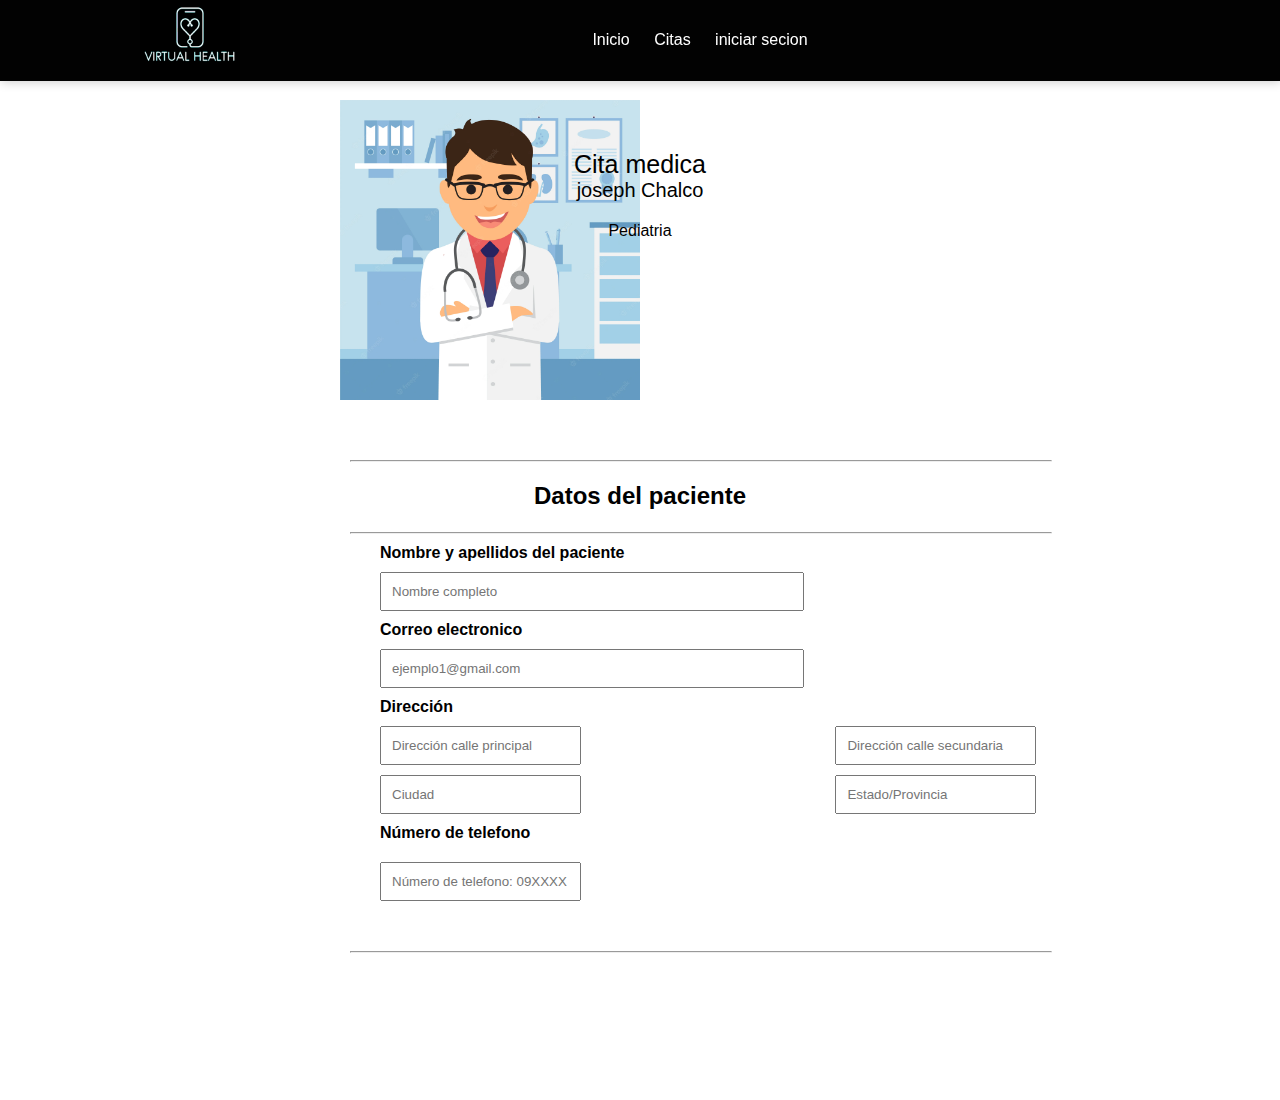
==== GENERAL/virtual/formulario.html @ 3b41a9bf "formulario.html" ====
<!DOCTYPE html>
<html lang="en">
<head>
    <meta charset="UTF-8">
    <meta http-equiv="X-UA-Compatible" content="IE=edge">
    <meta name="viewport" content="width=device-width, initial-scale=1.0">
    <link rel="stylesheet" href="formulatio.css">
    <title>Formulario de Citas</title>
</head>
<body>
    <nav>
        <section class="contenedor nav">
            <div class="logo">
                <img src="logo.png" alt="">
            </div>
            <div class="enlaces-header">
                <a href="index.html">Inicio</a>
                <a href="Formulario_de_citas_médicas.html">Citas</a>
                <a href="login.html">iniciar secion</a> 
            </div>
            <div class="hamburguer">
                <i class="fas fa-bars"></i>
            </div>
        </section>
    </nav>
    <img id="doc" src="doctor.webp">
    <p id="CitaMedica">Cita medica</p>
    <p id="NameDoc">joseph Chalco</p>
    <p id="Especialidad">Pediatria</p>
    <hr id="bajoImg">
    <h2 id="Datos">Datos del paciente</h2>
    <hr id="bajoImg2">
    <p id="namep"><strong> Nombre y apellidos del paciente</strong></p>
    <input type="text" name="nombre" id="nombre" min="15" max="100" class="formulario" placeholder="Nombre completo" required/>
    <p id="correo"><strong>Correo electronico</strong></p>
    <input type="email" name="email" id="email" class="formulario" placeholder="ejemplo1@gmail.com" required/>
    <p id="direccion"><strong>Dirección</strong></p>
    <input type="text" name="direccion" id="direccion1" class="formulario" placeholder="Dirección calle principal" required/>
    <input type="text" name="direccion2" id="direccion2" class="formulario" placeholder="Dirección calle secundaria" required/>
    <input type="text" name="ciudadd" id="direccion3" class="formulario" placeholder="Ciudad" required/>
    <input type="text" name="provincia" id="direccion4" class="formulario" placeholder="Estado/Provincia" required/>
    <p id="cell"><strong>Número de telefono</strong></p>
    <input type="tel" name="telefono" id="num" min="10" max="10" class="formulario" placeholder="Número de telefono: 09XXXX" required/>
    <hr id="bajoImg3">
</body>
</html>
---- GENERAL/virtual/formulatio.css ----
* {
    margin: 0;
    padding: 0;
    font-family: "Poppings", sans-serif;

  }

body {
    height: 1000px;
}

#doc {
    width: 300px;
    height: 300px;
    margin-top: 100px;
    margin-left: 340px;
    display: flex;
}

.contenedor {
    width: 90%;
    max-width: 1000px;
    margin: auto;
    overflow: hidden;
}


.contenedor1 {
    width: 90%;
    max-width: 1000px;
    margin: auto;
    overflow: hidden;
    padding: 60px 0;
}


h1 {
    font-size: 50px;
}


/* Header */
header::before {
    content: "";
    display: block;
    margin-bottom: 80px;
}


nav {
    width: 100%;
    height: 80px;
    background: rgb(2, 2, 2);
    border-bottom: 1px solid transparent;
    box-shadow: 1px 1px 10px 0 rgba(0, 0, 0, .2);
    position: fixed;
    top: 0;
    z-index: 100;
    transition: ease-in-out 0.5s;
}

.nav {
    display: flex;
    justify-content: space-between;
    height: 80px;
    width: 100%;
    align-items: center;
    padding: 0 40px;
}

.nav .logo {
    height: 80px;

}

.nav .logo img {
    height: 100%;
    vertical-align: top;
}

.enlaces-header {
    font-weight: 300;
    transition: ease-in-out 0.5s;
}

.nav .enlaces-header a {
    color: #ffffff;
    text-decoration: none;
    margin-left: 20px;
}

#CitaMedica {
    text-align: center;
    margin-top: -250px;
    font-size: 25px;

}

#NameDoc {
    text-align: center;
    font-size:20px;
}

#Especialidad  {
    text-align: center;
    padding: 20px;
    
}

#bajoImg {
margin-top: 200px;
width: 700px;
display: flex;
margin-left:350px;
}

#bajoImg2 {
    margin-top: 2px;
    width: 700px;
    display: flex;
    margin-left:350px;
    }

#Datos{
    text-align: center;
    padding: 20px;
}

#namep {
    margin-left: 370px;
    padding: 10px;
}

#nombre {
    margin-left: 380px;
    padding: 10px;
    width: 400px;
}

#correo {
    margin-left: 370px;
    padding: 10px;
}

#email {
    margin-left: 380px;
    padding: 10px;
    width: 400px;
}

#direccion {
    margin-left: 370px;
    padding: 10px;
}

#direccion1 {
    margin-left: 380px;
    padding: 10px;
}

#direccion2 {
    margin-left: 250px;
    padding: 10px;
}

#direccion3 {
    margin-left: 380px;
    padding: 10px;
    margin-top: 10px;
}

#direccion4 {
    margin-left: 250px;
    padding: 10px;
    margin-top: 10px;
}

#cell {
    margin-left: 370px;
    padding: 10px;
}

#num {
    margin-left: 380px;
    padding: 10px;
    margin-top: 10px;
}

#bajoImg3 {
    margin-top: 50px;
    width: 700px;
    display: flex;
    margin-left:350px;
}
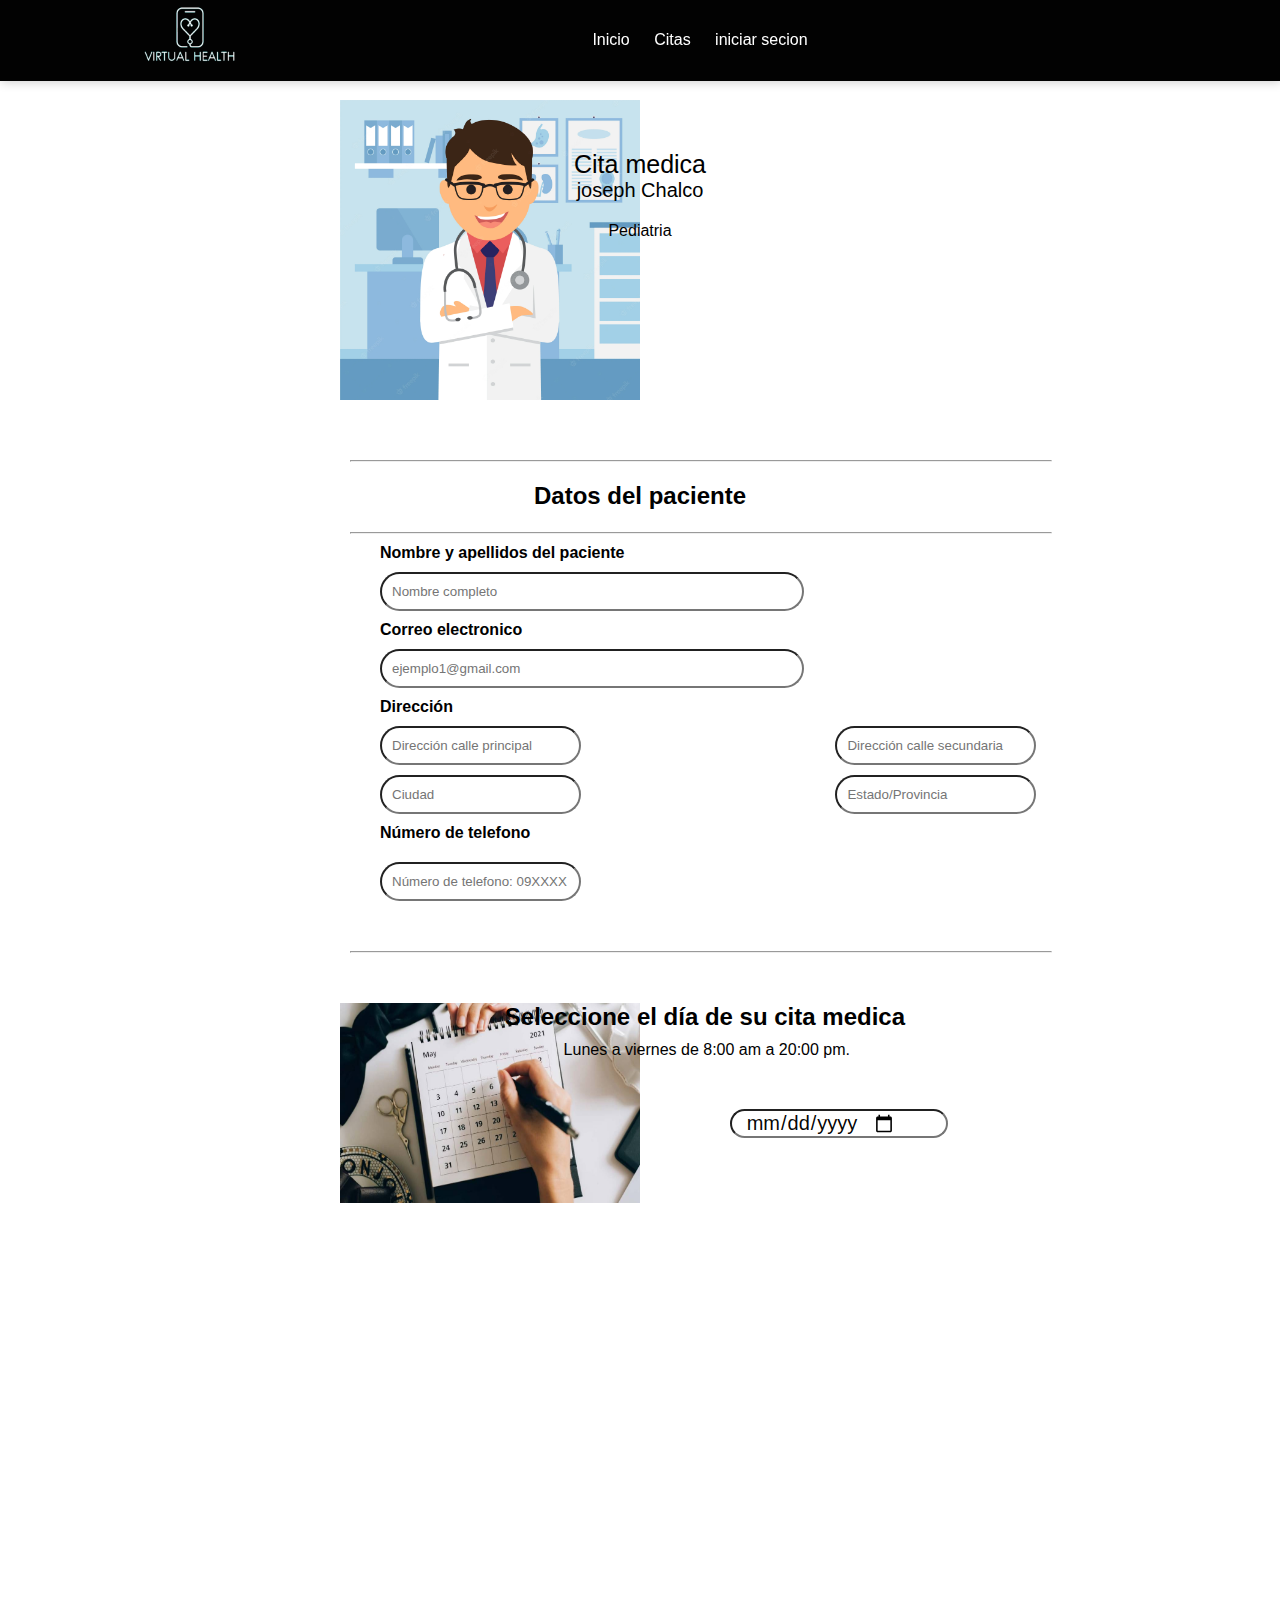
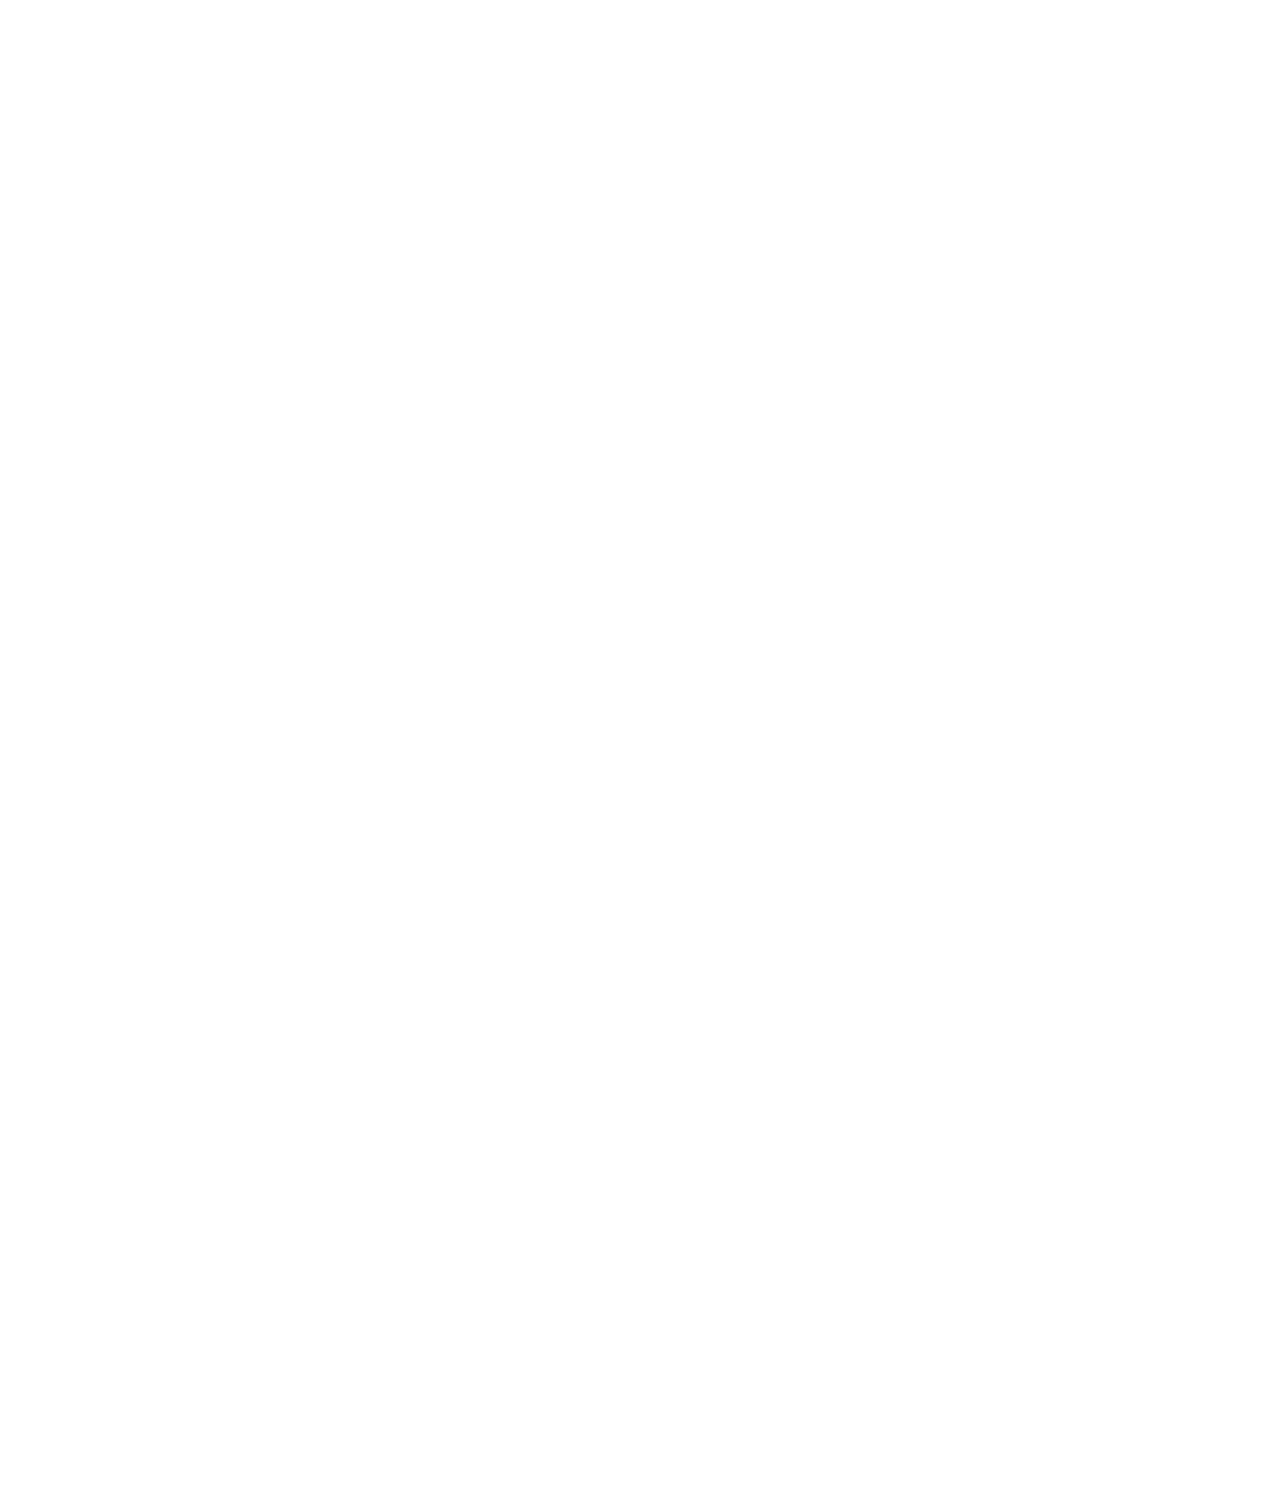
==== commit 2bed13b6: "brandon, Tito, Tatiana" ====
--- a/GENERAL/virtual/formulario.html
+++ b/GENERAL/virtual/formulario.html
@@ -6,16 +6,17 @@
     <meta name="viewport" content="width=device-width, initial-scale=1.0">
     <link rel="stylesheet" href="formulatio.css">
     <title>Formulario de Citas</title>
+    <link rel="icon" href="logo2.png">
 </head>
 <body>
     <nav>
         <section class="contenedor nav">
             <div class="logo">
-                <img src="logo.png" alt="">
+                <img src="/GENERAL/virtual/multimedia/logo2.png">
             </div>
             <div class="enlaces-header">
                 <a href="index.html">Inicio</a>
-                <a href="Formulario_de_citas_médicas.html">Citas</a>
+                <a href="formulario.html">Citas</a>
                 <a href="login.html">iniciar secion</a> 
             </div>
             <div class="hamburguer">
@@ -23,7 +24,7 @@
             </div>
         </section>
     </nav>
-    <img id="doc" src="doctor.webp">
+    <img id="doc" src="/GENERAL/virtual/multimedia/doctor.webp">
     <p id="CitaMedica">Cita medica</p>
     <p id="NameDoc">joseph Chalco</p>
     <p id="Especialidad">Pediatria</p>
@@ -42,5 +43,11 @@
     <p id="cell"><strong>Número de telefono</strong></p>
     <input type="tel" name="telefono" id="num" min="10" max="10" class="formulario" placeholder="Número de telefono: 09XXXX" required/>
     <hr id="bajoImg3">
+    <img id="calendario" src="/GENERAL/virtual/multimedia/calendar.jpeg">
+    <h2 id="horario">Seleccione el día de su cita medica</h2>
+    <p id="atencion">Lunes a viernes de 8:00 am a 20:00 pm.</p>
+    <input type="date" id="calendar">
+
+
 </body>
 </html>--- a/GENERAL/virtual/formulatio.css
+++ b/GENERAL/virtual/formulatio.css
@@ -6,7 +6,7 @@
   }
 
 body {
-    height: 1000px;
+    height: 3000px;
 }
 
 #doc {
@@ -191,4 +191,54 @@
     width: 700px;
     display: flex;
     margin-left:350px;
-}+}
+
+.formulario {
+    border-radius: 50px;    
+
+}
+
+.formulario:hover{
+    width: 200px;
+    background-color: rgba(2, 2, 2, 0.164);
+    color: white;
+    transform: translateY(5px);
+    transition: transform 0.8s ease-out;
+    margin-right: 10px;
+    box-shadow: 5px 5px 0 rgb(79, 176, 255);
+}
+
+#calendario {
+    width: 300px;
+    height: 200px;
+    margin-top: 50px;
+    margin-left: 340px;
+    display: flex;
+}
+
+#horario {
+    text-align: right;
+    margin-top: -200px;
+    margin-right: 375px;
+}
+
+#atencion {
+    text-align: right;
+    margin-top: 10px;
+    margin-right: 430px;
+}
+
+#calendar {
+    display: flex;
+    width: 214px;
+    margin-top: 50px;
+    text-align: center;
+    margin-left: 730px;
+    font-size: 20px;
+    color: rgba(0, 0, 0, 0.973);
+    border-radius: 50px;
+}
+
+#calendar:hover {
+    background-color: rgba(2, 2, 2, 0.164);
+}
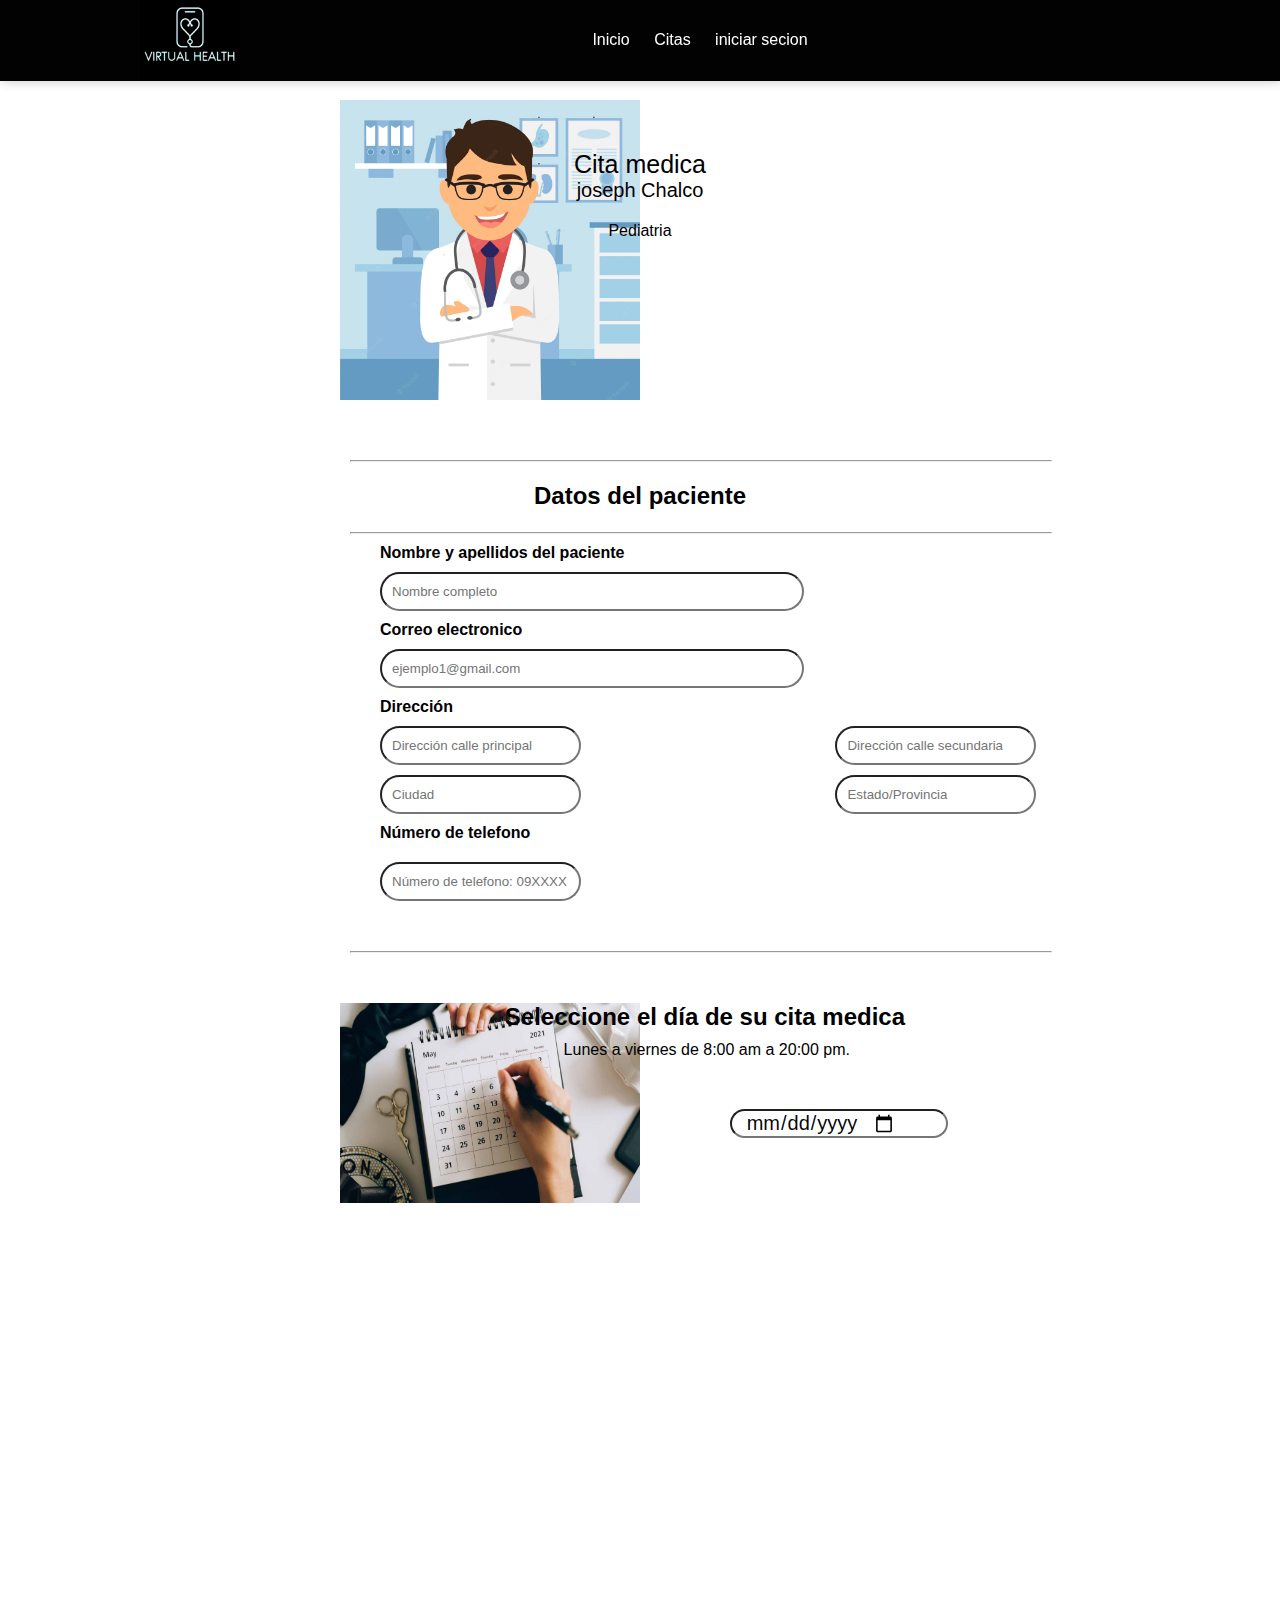
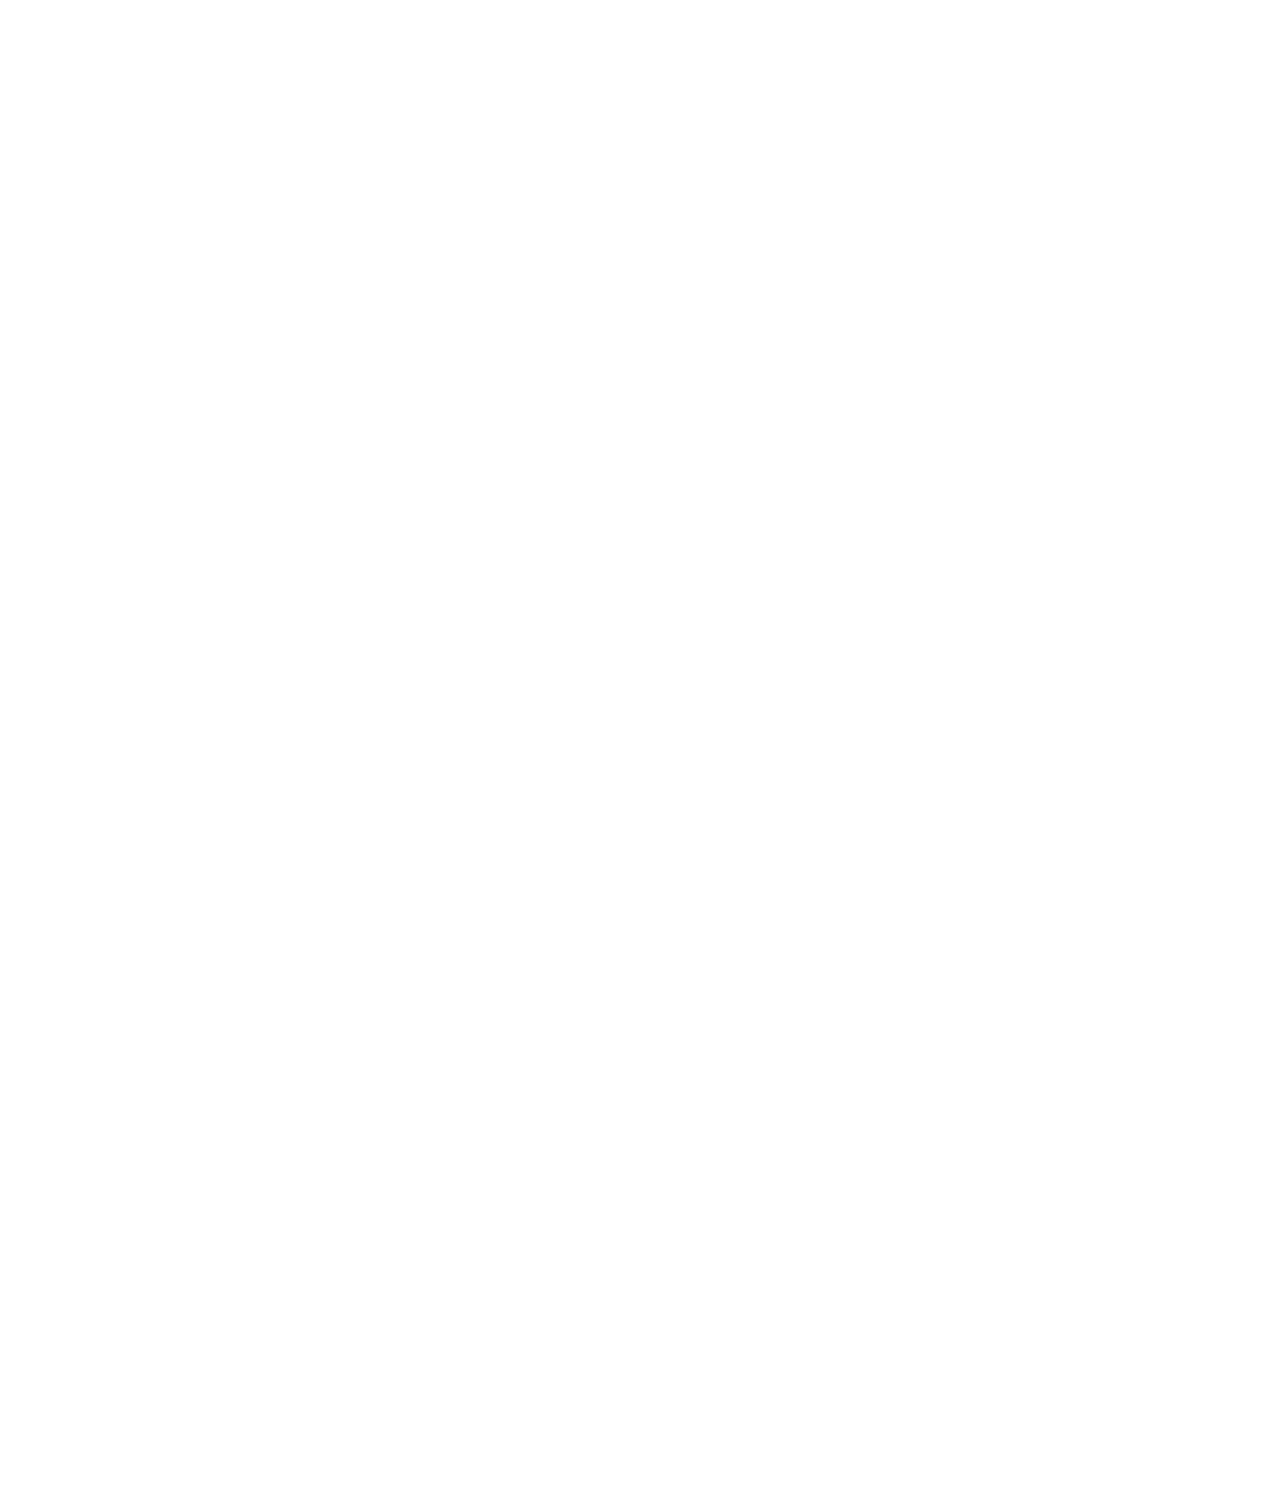
==== commit 391505e3: "brandon" ====
--- a/GENERAL/virtual/formulario.html
+++ b/GENERAL/virtual/formulario.html
@@ -12,7 +12,9 @@
     <nav>
         <section class="contenedor nav">
             <div class="logo">
-                <img src="/GENERAL/virtual/multimedia/logo2.png">
+                <a href="index.html">
+                    <img src="multimedia/logo.png" alt="">
+                </a>
             </div>
             <div class="enlaces-header">
                 <a href="index.html">Inicio</a>
@@ -46,8 +48,6 @@
     <img id="calendario" src="/GENERAL/virtual/multimedia/calendar.jpeg">
     <h2 id="horario">Seleccione el día de su cita medica</h2>
     <p id="atencion">Lunes a viernes de 8:00 am a 20:00 pm.</p>
-    <input type="date" id="calendar">
-
-
+    <input type="date" id="calendar">    
 </body>
 </html>--- a/GENERAL/virtual/formulatio.css
+++ b/GENERAL/virtual/formulatio.css
@@ -242,3 +242,5 @@
 #calendar:hover {
     background-color: rgba(2, 2, 2, 0.164);
 }
+
+
